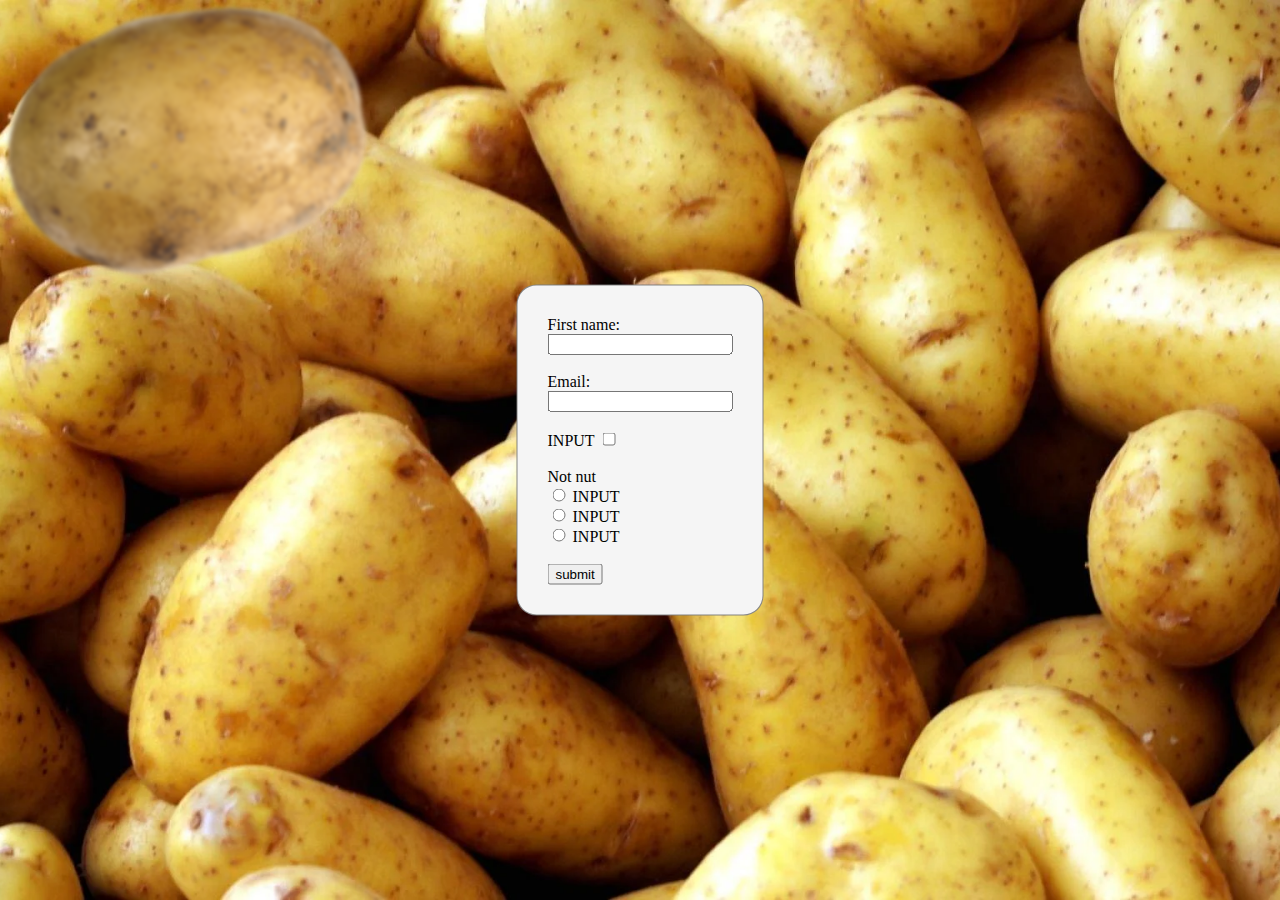
==== index.html @ fecbc083 "Add files via upload" ====
<!DOCTYPE html>

<html>

    <head>

        <title>Potatooo</title>
        
        <link rel="stylesheet" href="./CSS/style.css">
        <link rel="stylesheet" href="./CSS/background.css">
        <link rel="stylesheet" href="./CSS/form.css">


        <link rel="icon" href="./IMGS/IconLogo.png">

    </head>

    <body>


        <a href="HelpPotato.html" alt="Potato">
            <img class="IMG" href="HelpPotato.html" src="./IMGS/potato.png" alt="Just otato">
        </a>


        <div class="Folmu">
            <form>
                <div>
                    <label for="first_name">First name:</label>
                    <div>
                        <input type="text" name="First name" id="first_name">
                    </div>
                </div>
                <br>
                <div>
                    <label for="email">Email:</label>
                    <div>
                        <input type="text" name="Email" id="email">
                    </div> 
                </div>
                <br>
                <div>
                    <label for="checkbox_bro">INPUT</label>
                    <input type="checkbox" name="INPUT" id="checkbox_bro">
                </div>
                <br>
                <div>
                    <div>
                        <label for="">Not nut</label>
                    </div>
                    <div>
                        <input type="radio" name="input1" id="radio_bro">
                        <label for="radio_bro">INPUT</label>
                    </div>
                    <div>
                        <input type="radio" name="input2" id="radio_bra">
                        <label for="radio_bra">INPUT</label>
                    </div>
                    <div>
                        <input type="radio" name="input3" id="radio_bru">
                        <label for="radio_bru">INPUT</label> 
                    </div>
                </div>
                <br>
                <div>
                    <input type="submit" value="submit">
                </div>
            </form>
        </div>


    </body>

</html>
---- CSS/style.css ----
.BtnCont {
    padding-block: 2px;
}

.IMG {
    width: auto;
    height: 265px;
    filter: blur(2px);
    cursor: pointer;
    transition: all 200ms;
}

.IMG:hover {
    filter: blur(0px);
}

.IMG:active {
    filter: blur(0px);
    filter: contrast(110);
}
---- CSS/background.css ----
body {
    background-color: rgb(0, 0, 0);
    overflow: hidden;
    background-position: center;
    background-attachment: fixed;
    background-repeat: no-repeat;
    background-size: cover;
    background-image: url("../IMGS/1986190.webp");
}
---- CSS/form.css ----
.Folmu {
    background-color: rgb(245, 245, 245);
    border-radius: 20px;
    border: 1px;
    border-style: solid;
    border-color: rgba(110, 110, 110, 0.832);
    position: absolute;
    width: auto;
    height: auto;
    left: 50%;
    top: 50%;
    transform: translate(-50%, -50%);
    justify-items: center;
}

form {
    padding: 30px;
}
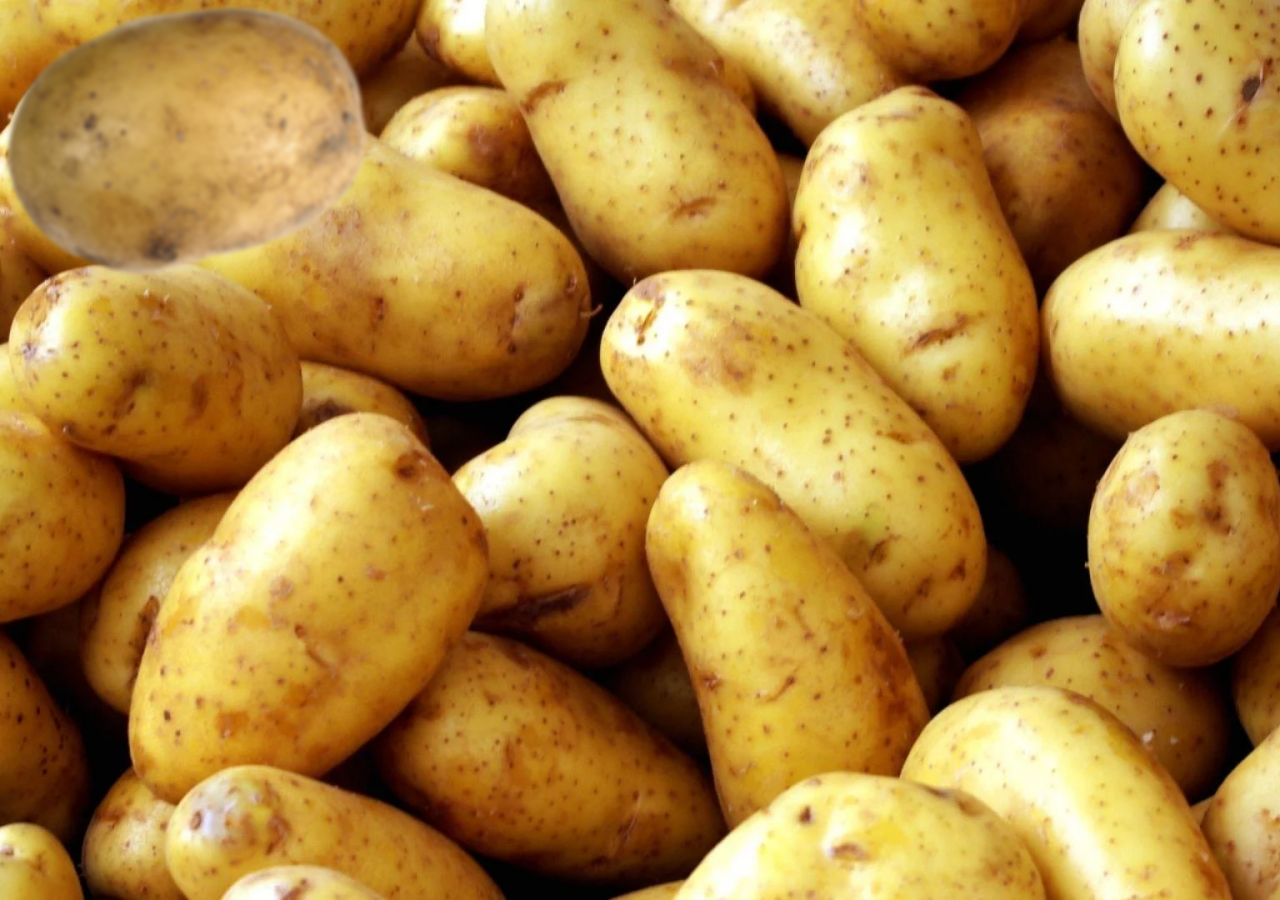
==== commit e3bbf6db: "Update index.html" ====
--- a/index.html
+++ b/index.html
@@ -17,58 +17,10 @@
 
     <body>
 
-
         <a href="HelpPotato.html" alt="Potato">
             <img class="IMG" href="HelpPotato.html" src="./IMGS/potato.png" alt="Just otato">
         </a>
 
-
-        <div class="Folmu">
-            <form>
-                <div>
-                    <label for="first_name">First name:</label>
-                    <div>
-                        <input type="text" name="First name" id="first_name">
-                    </div>
-                </div>
-                <br>
-                <div>
-                    <label for="email">Email:</label>
-                    <div>
-                        <input type="text" name="Email" id="email">
-                    </div> 
-                </div>
-                <br>
-                <div>
-                    <label for="checkbox_bro">INPUT</label>
-                    <input type="checkbox" name="INPUT" id="checkbox_bro">
-                </div>
-                <br>
-                <div>
-                    <div>
-                        <label for="">Not nut</label>
-                    </div>
-                    <div>
-                        <input type="radio" name="input1" id="radio_bro">
-                        <label for="radio_bro">INPUT</label>
-                    </div>
-                    <div>
-                        <input type="radio" name="input2" id="radio_bra">
-                        <label for="radio_bra">INPUT</label>
-                    </div>
-                    <div>
-                        <input type="radio" name="input3" id="radio_bru">
-                        <label for="radio_bru">INPUT</label> 
-                    </div>
-                </div>
-                <br>
-                <div>
-                    <input type="submit" value="submit">
-                </div>
-            </form>
-        </div>
-
-
     </body>
 
-</html>+</html>
